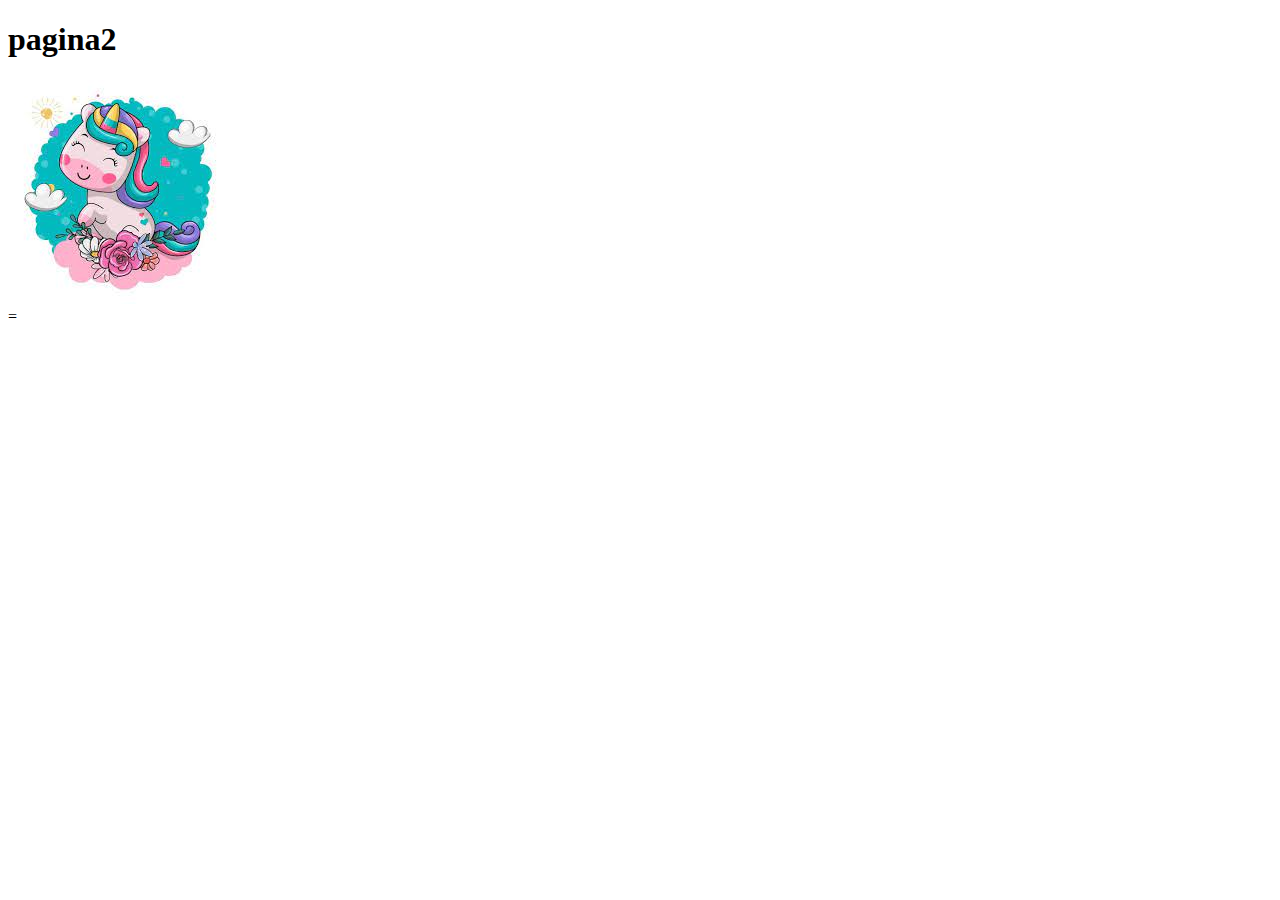
==== index2.html @ f0cc9bc3 "u6ru" ====
<!DOCTYPE html>
<html lang="pt-br">
    <head>
        <meta charset="UTF-8">
        <link rel="stylesheet" href="style2.css">
        <title>pagina 2</title>


    </head>
    <body>
        <header>
            <h1>pagina2</h1>
            <img src="unicornio.png" alt="">
        </header>
        <main>

        </main>

        <footer>
=
        </footer>

    </body>


</html>
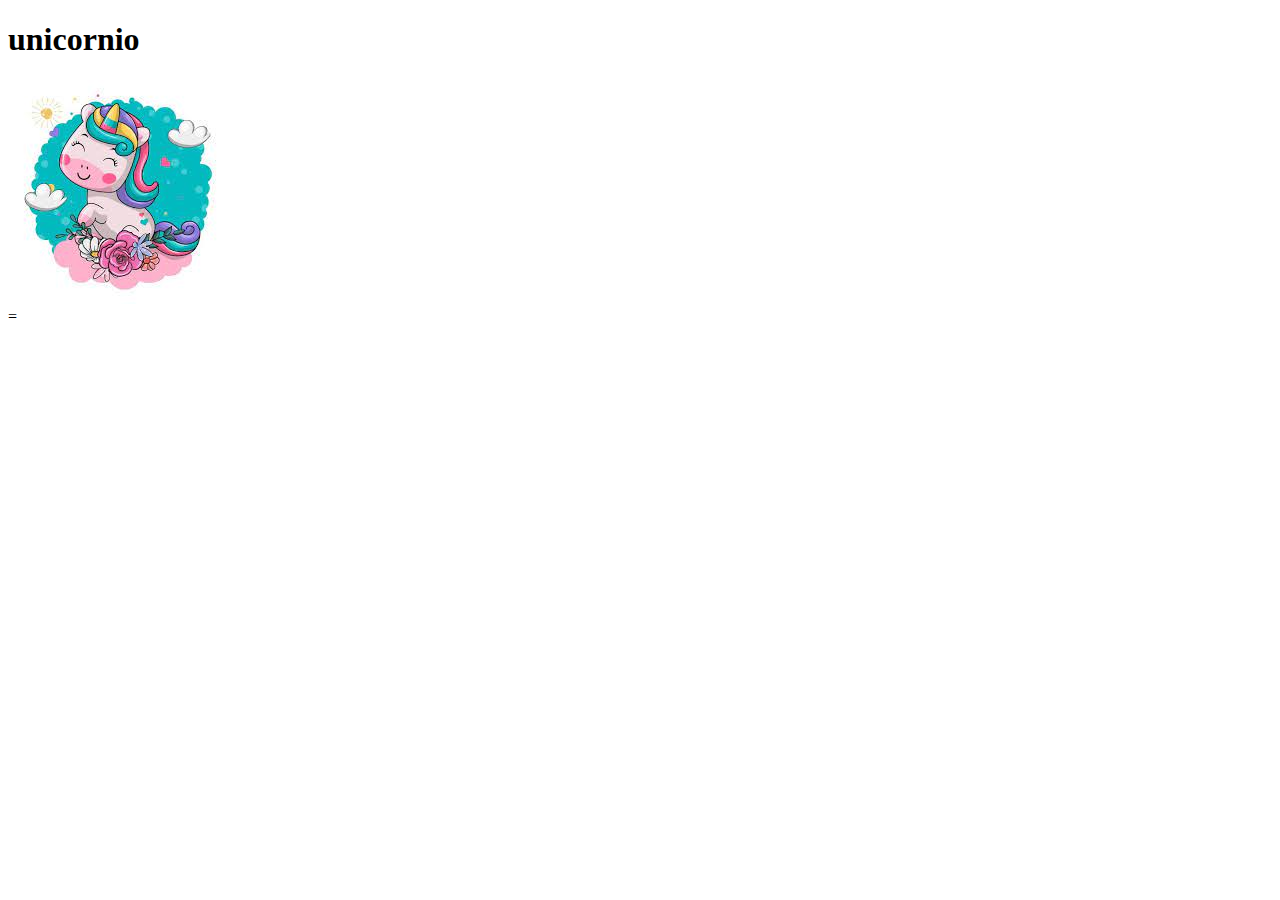
==== commit c8006b01: "u6u" ====
--- a/index2.html
+++ b/index2.html
@@ -3,13 +3,13 @@
     <head>
         <meta charset="UTF-8">
         <link rel="stylesheet" href="style2.css">
-        <title>pagina 2</title>
+        <title>unicornio</title>
 
 
     </head>
     <body>
         <header>
-            <h1>pagina2</h1>
+            <h1>unicornio</h1>
             <img src="unicornio.png" alt="">
         </header>
         <main>
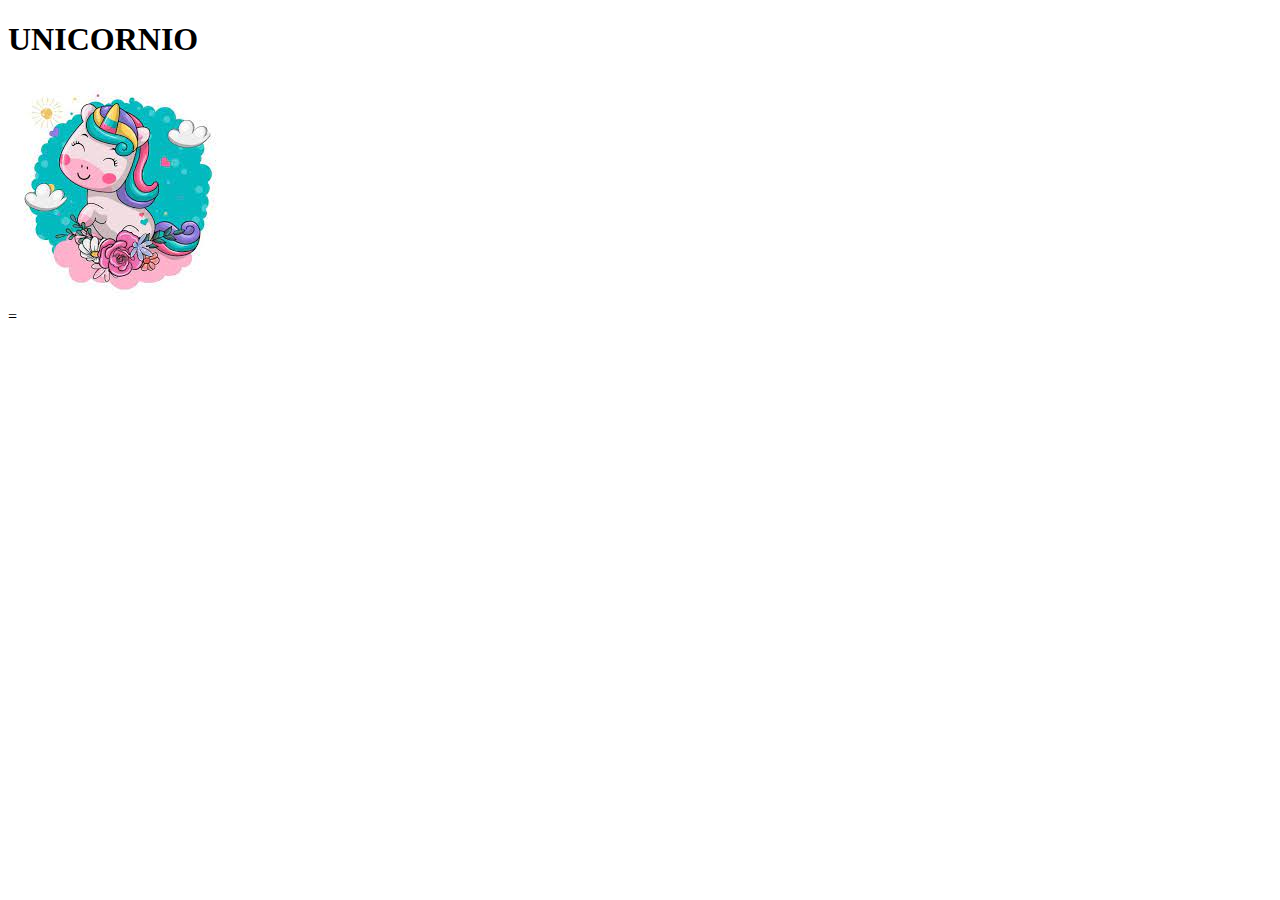
==== commit b14fcb1e: "y5ryt" ====
--- a/index2.html
+++ b/index2.html
@@ -9,7 +9,7 @@
     </head>
     <body>
         <header>
-            <h1>unicornio</h1>
+            <h1>UNICORNIO</h1>
             <img src="unicornio.png" alt="">
         </header>
         <main>
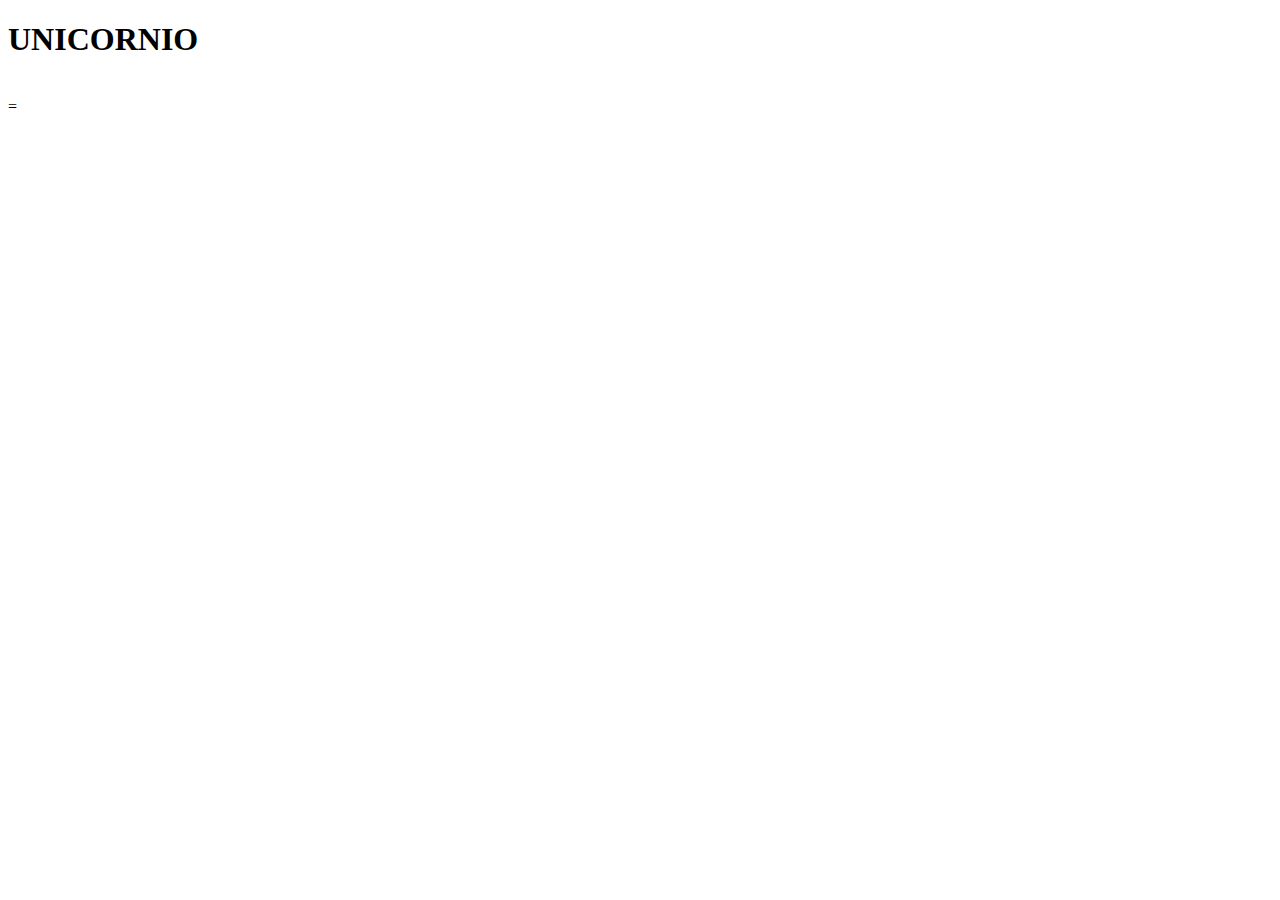
==== commit 3c2749d9: "ght" ====
--- a/index2.html
+++ b/index2.html
@@ -10,7 +10,7 @@
     <body>
         <header>
             <h1>UNICORNIO</h1>
-            <img src="unicornio.png" alt="">
+            <img src="" alt="">
         </header>
         <main>
 
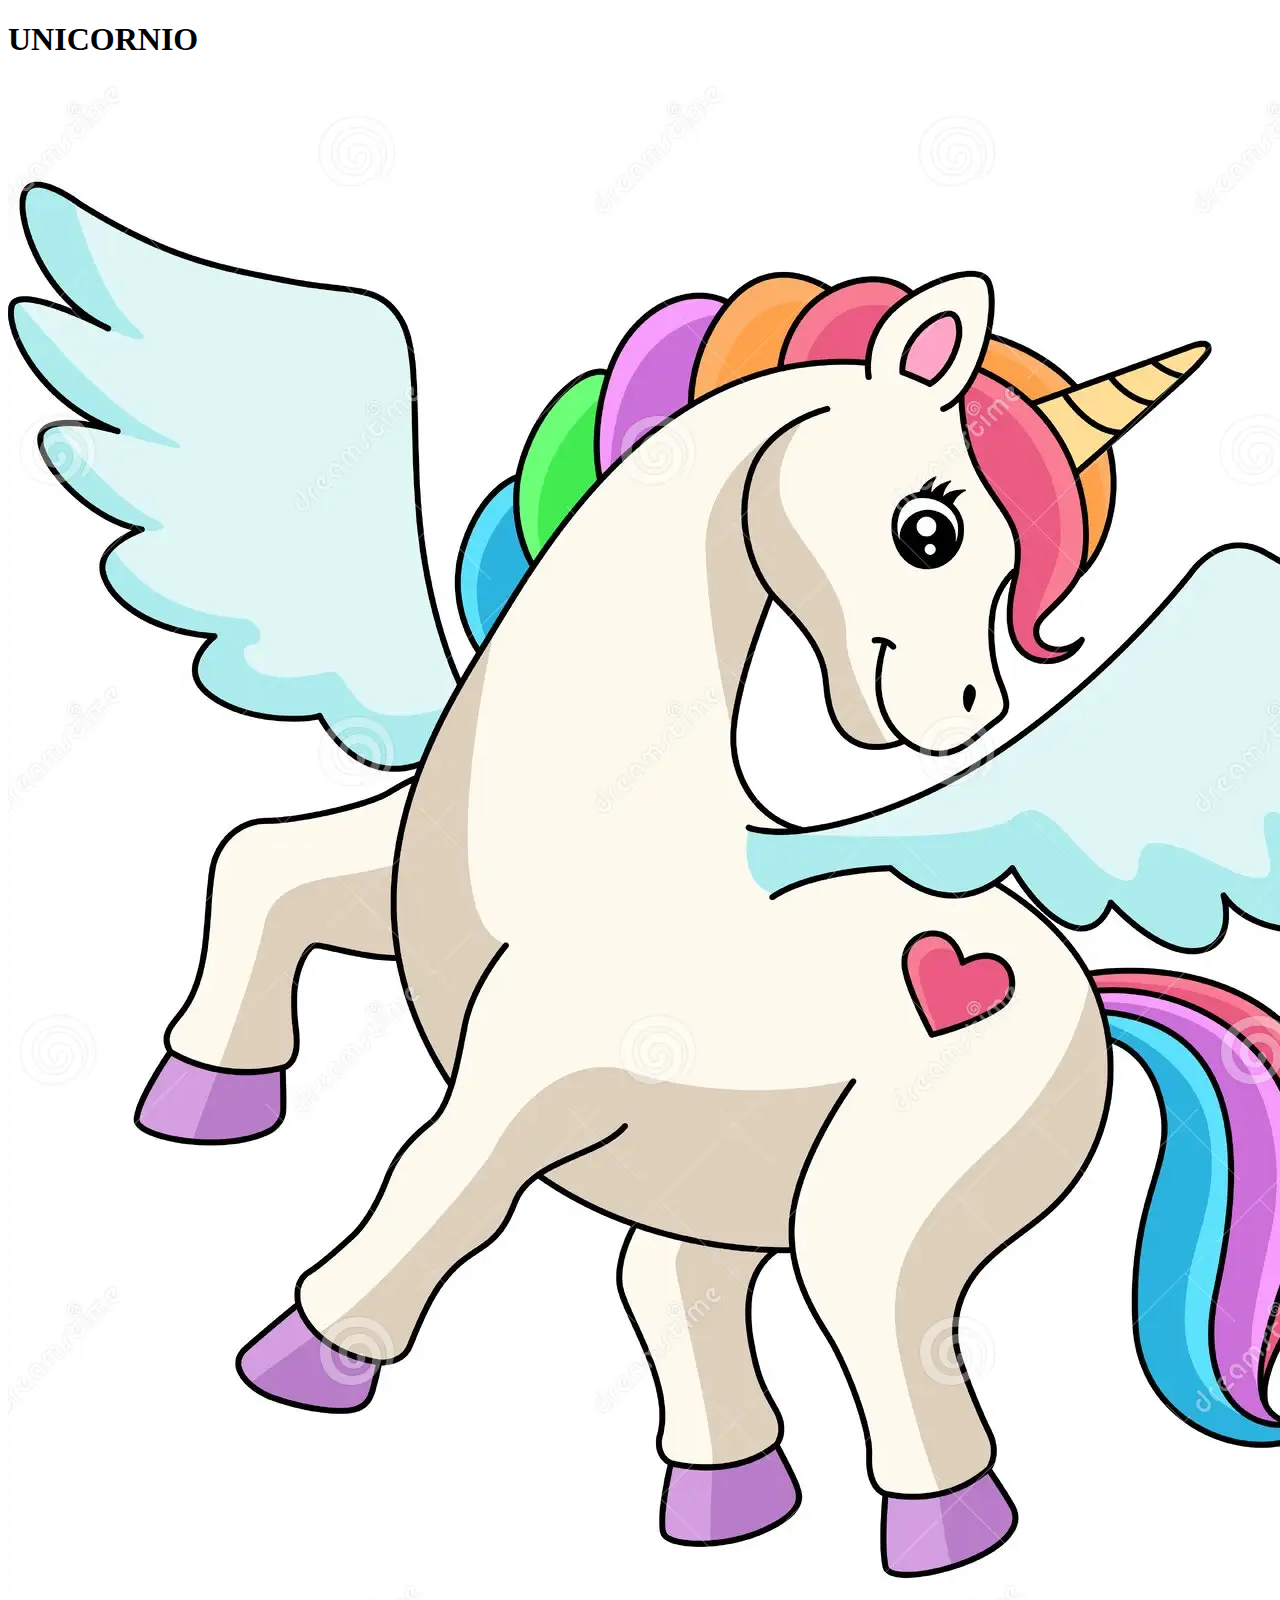
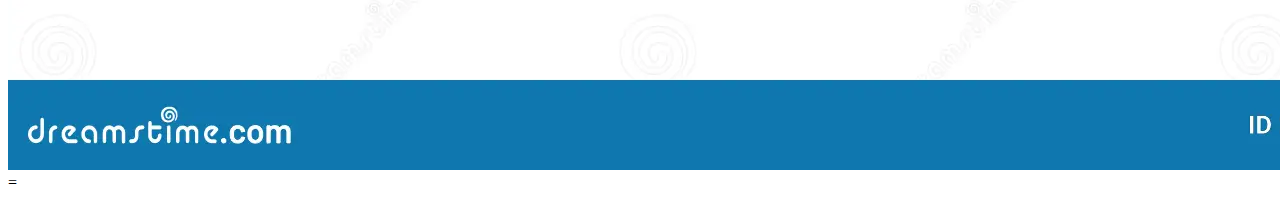
==== commit b7edc821: "t5" ====
--- a/index2.html
+++ b/index2.html
@@ -10,7 +10,7 @@
     <body>
         <header>
             <h1>UNICORNIO</h1>
-            <img src="" alt="">
+            <img src="unicornio.png" alt="">
         </header>
         <main>
 
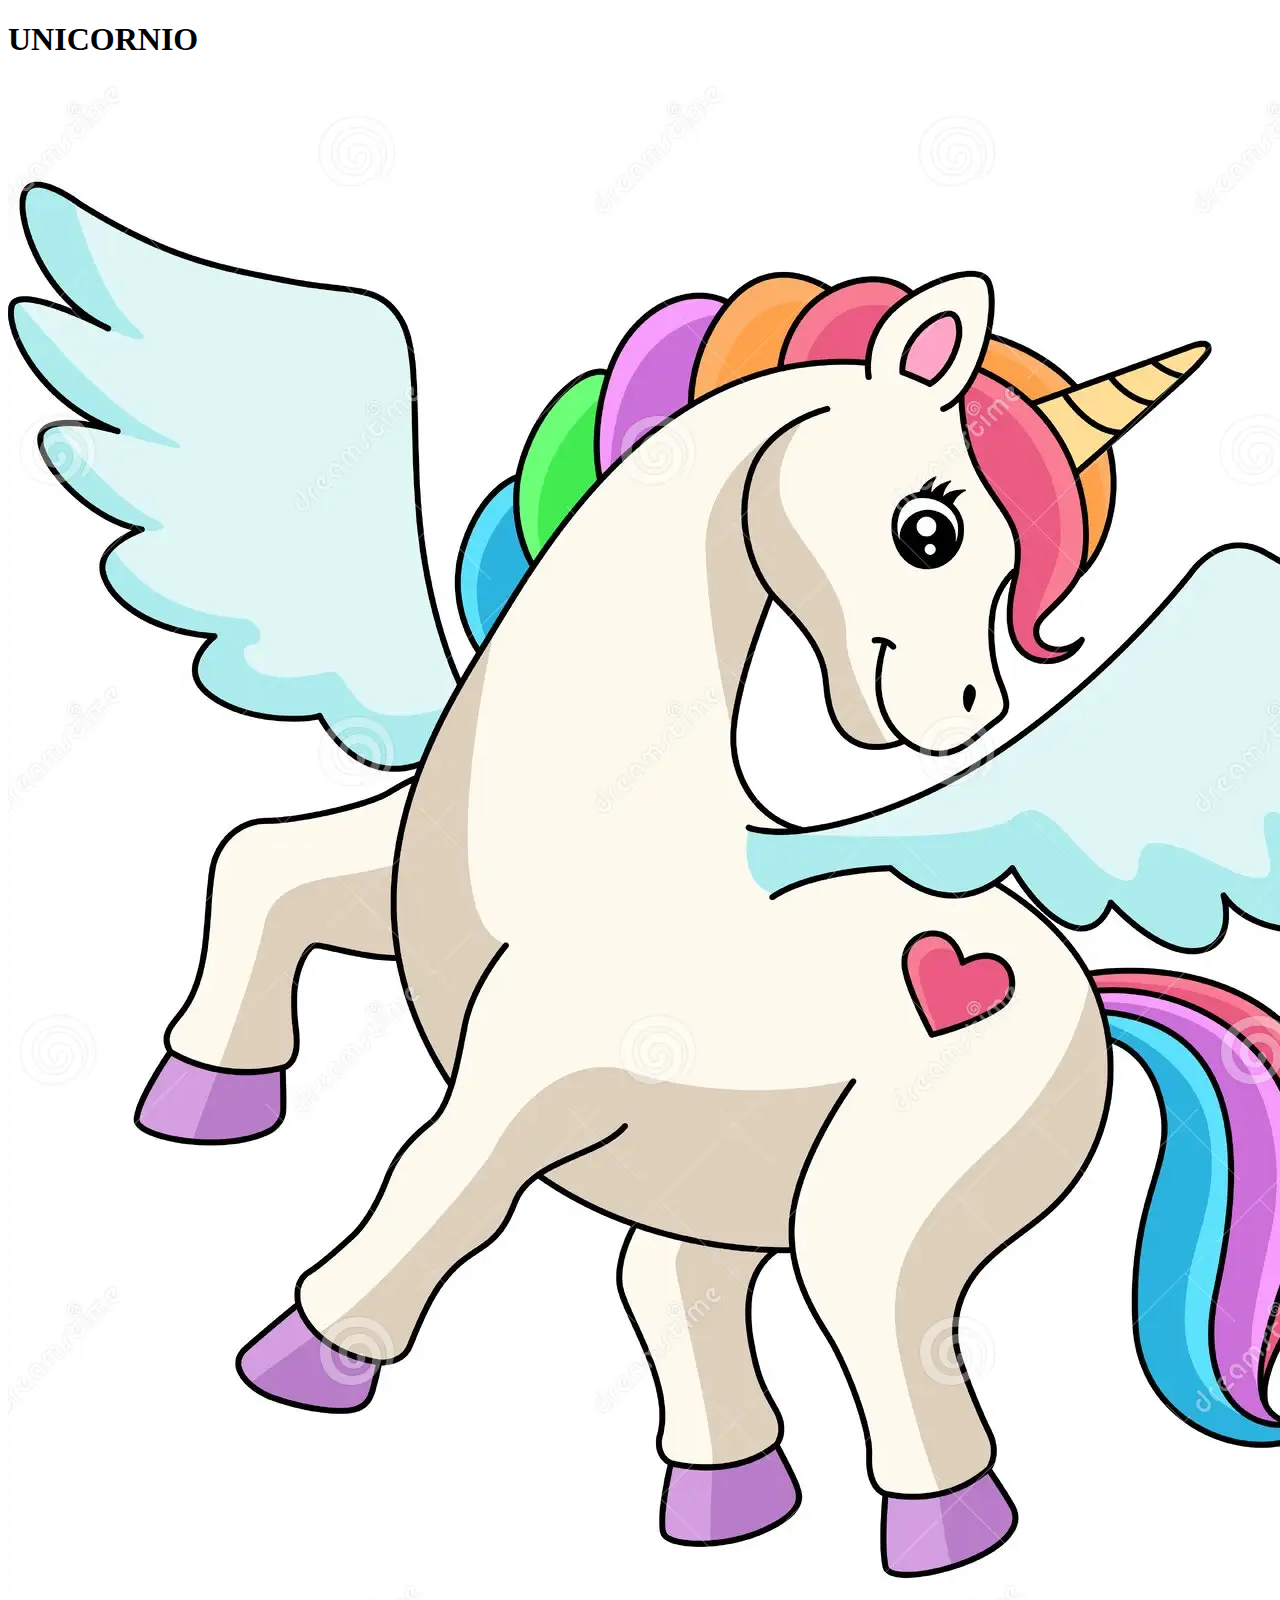
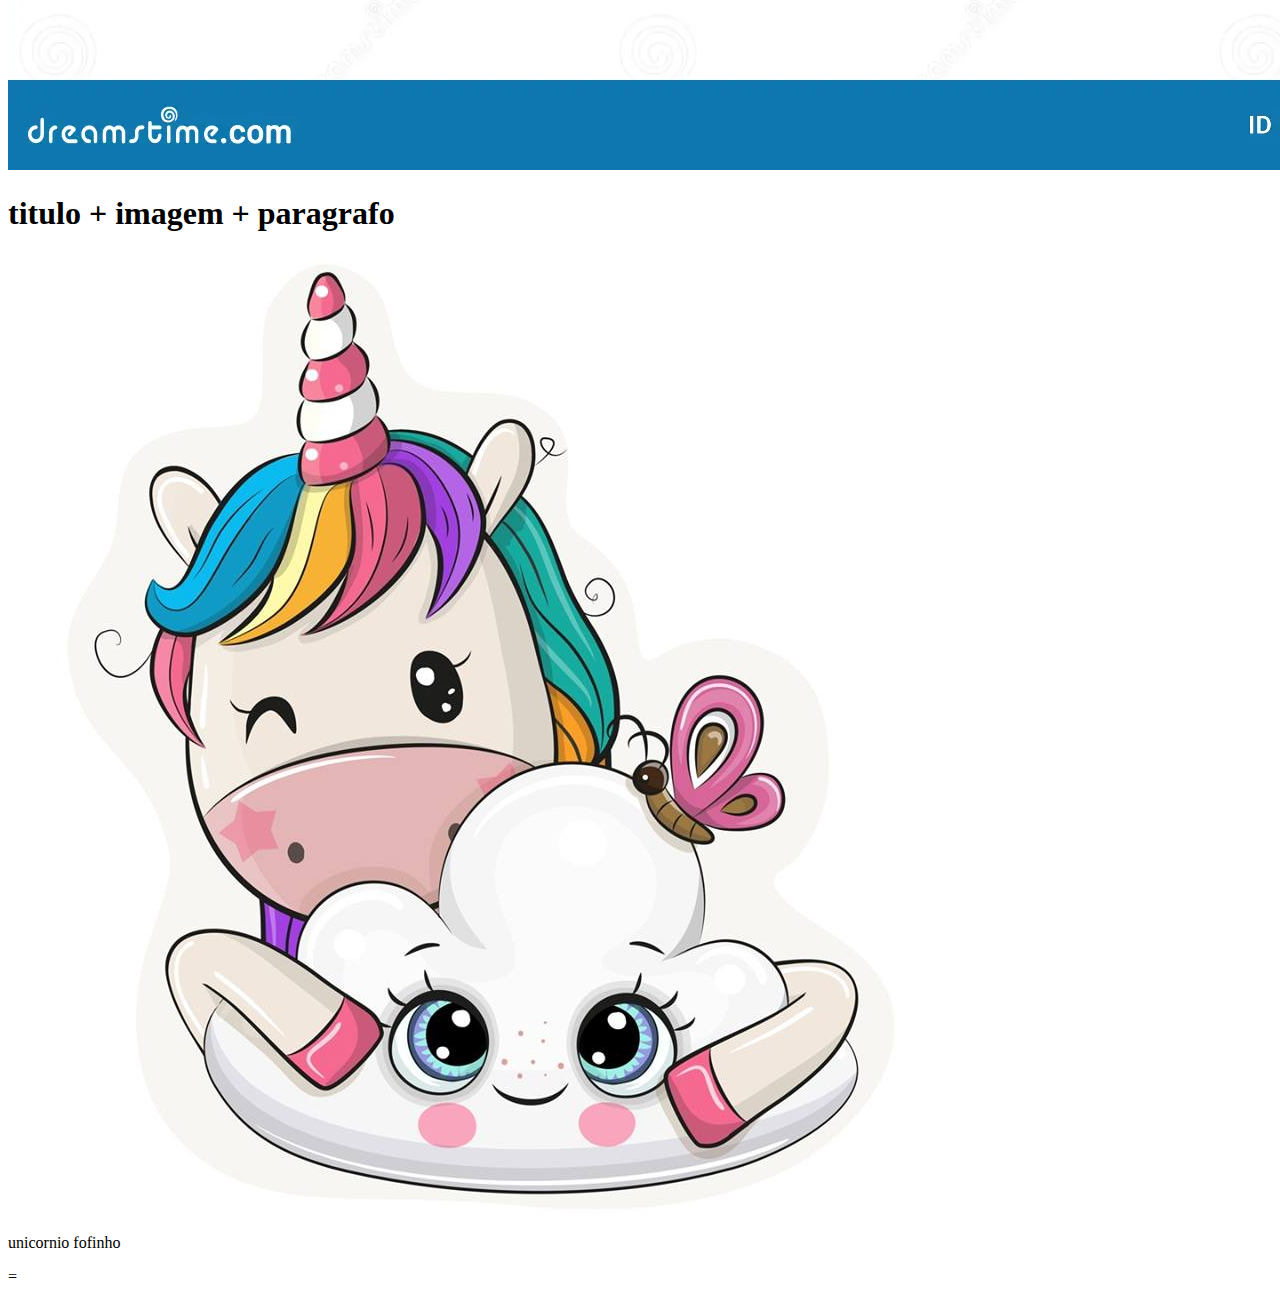
==== commit f2d08559: "tey" ====
--- a/index2.html
+++ b/index2.html
@@ -8,11 +8,15 @@
 
     </head>
     <body>
-        <header>
+        <header class="cabcalho">
             <h1>UNICORNIO</h1>
             <img src="unicornio.png" alt="">
         </header>
-        <main>
+        <main class="principal">
+            
+        <h1>titulo + imagem + paragrafo</h1>
+        <img src="unicornio2.png" alt="">
+        <p>unicornio fofinho</p>
 
         </main>
 
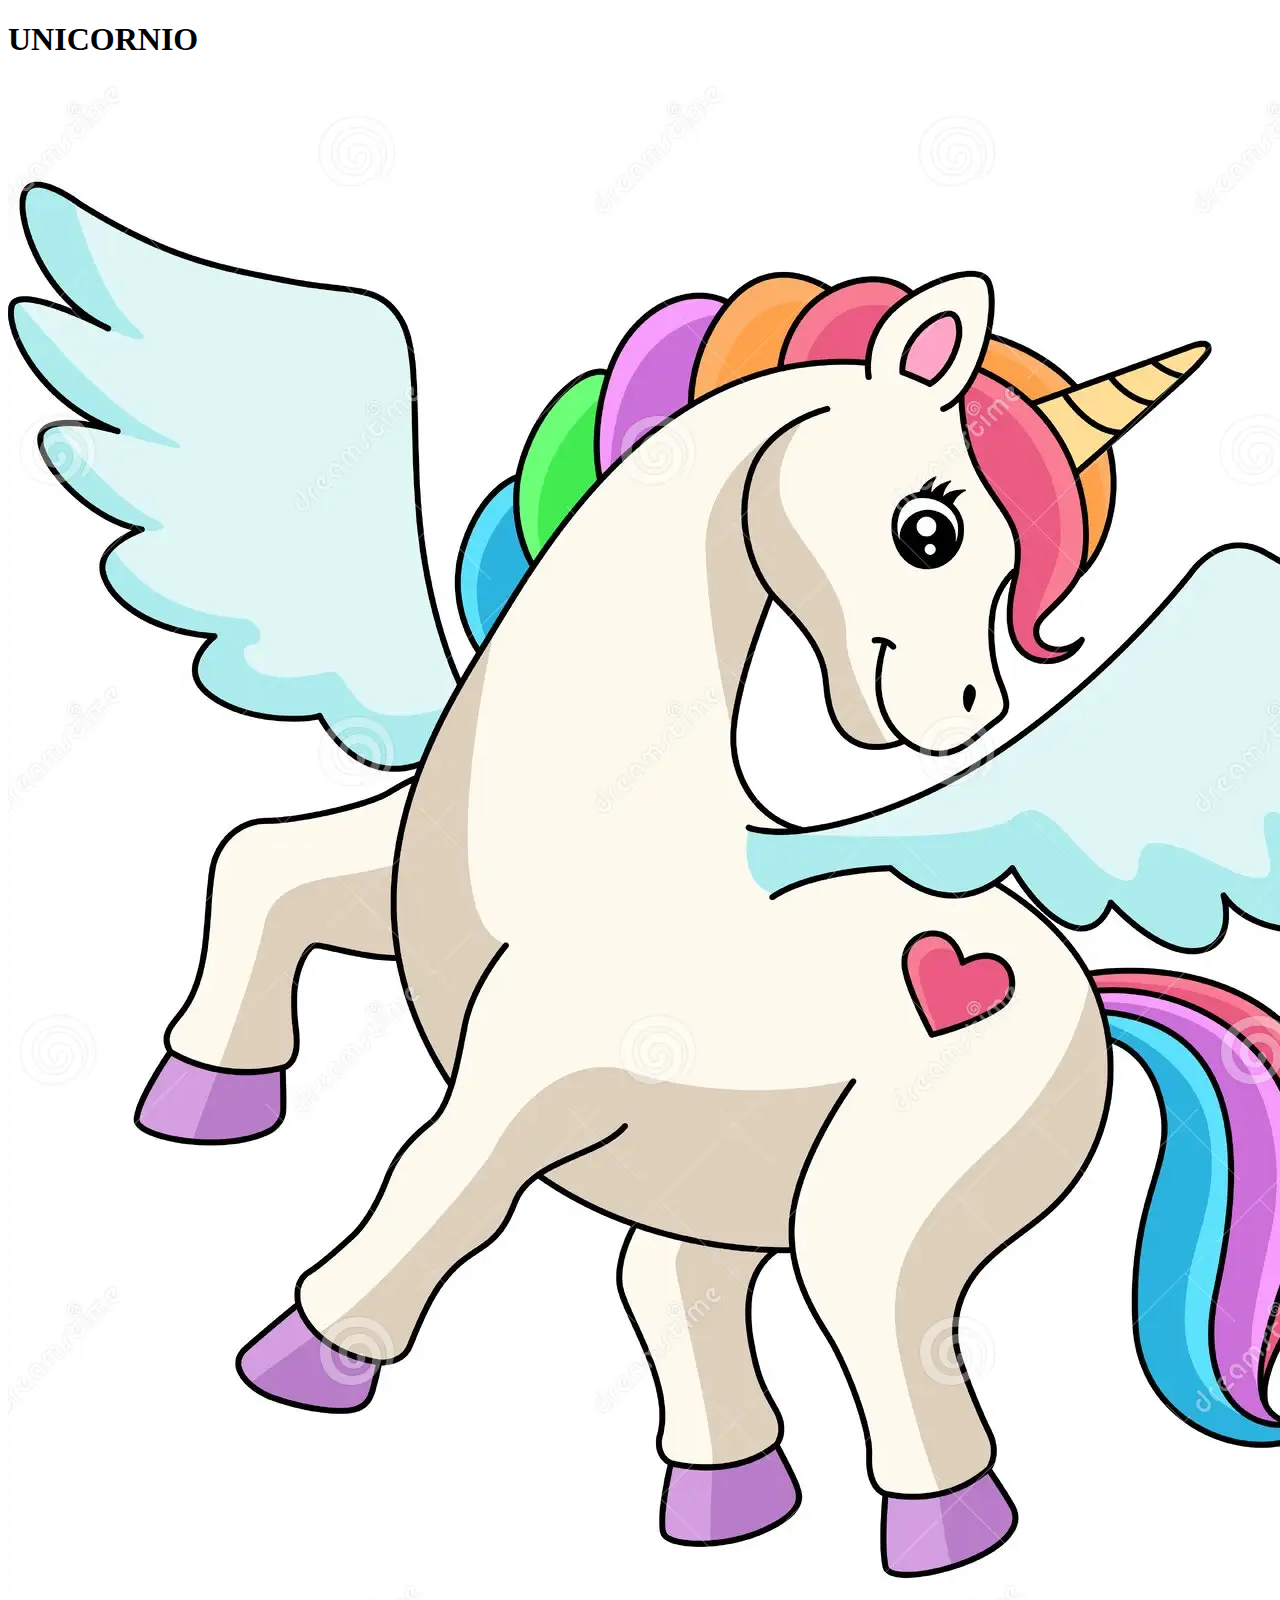
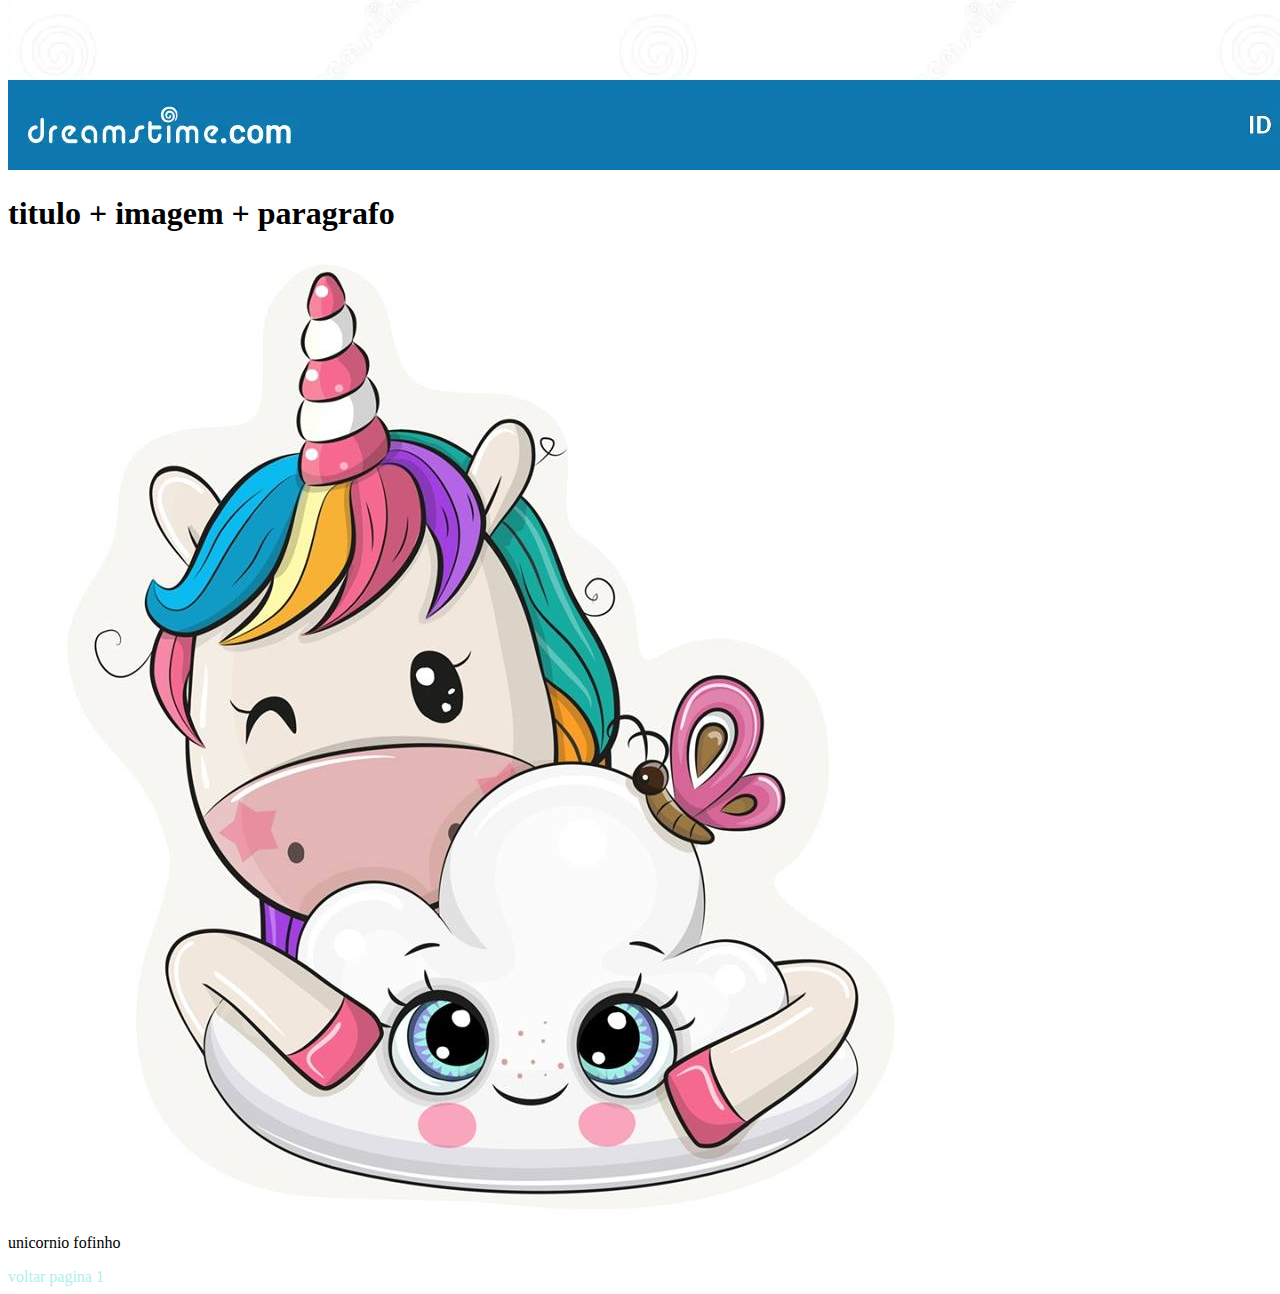
==== commit 51c92caa: "ok" ====
--- a/index2.html
+++ b/index2.html
@@ -17,11 +17,12 @@
         <h1>titulo + imagem + paragrafo</h1>
         <img src="unicornio2.png" alt="">
         <p>unicornio fofinho</p>
+        <a href="index.html" id="link">voltar pagina 1</a>
 
         </main>
 
         <footer>
-=
+
         </footer>
 
     </body>
--- a/style2.css
+++ b/style2.css
@@ -0,0 +1,8 @@
+#link{
+    color:paleturquoise;
+    text-decoration: none;
+}
+
+#link:hover{
+    color: blue;
+}